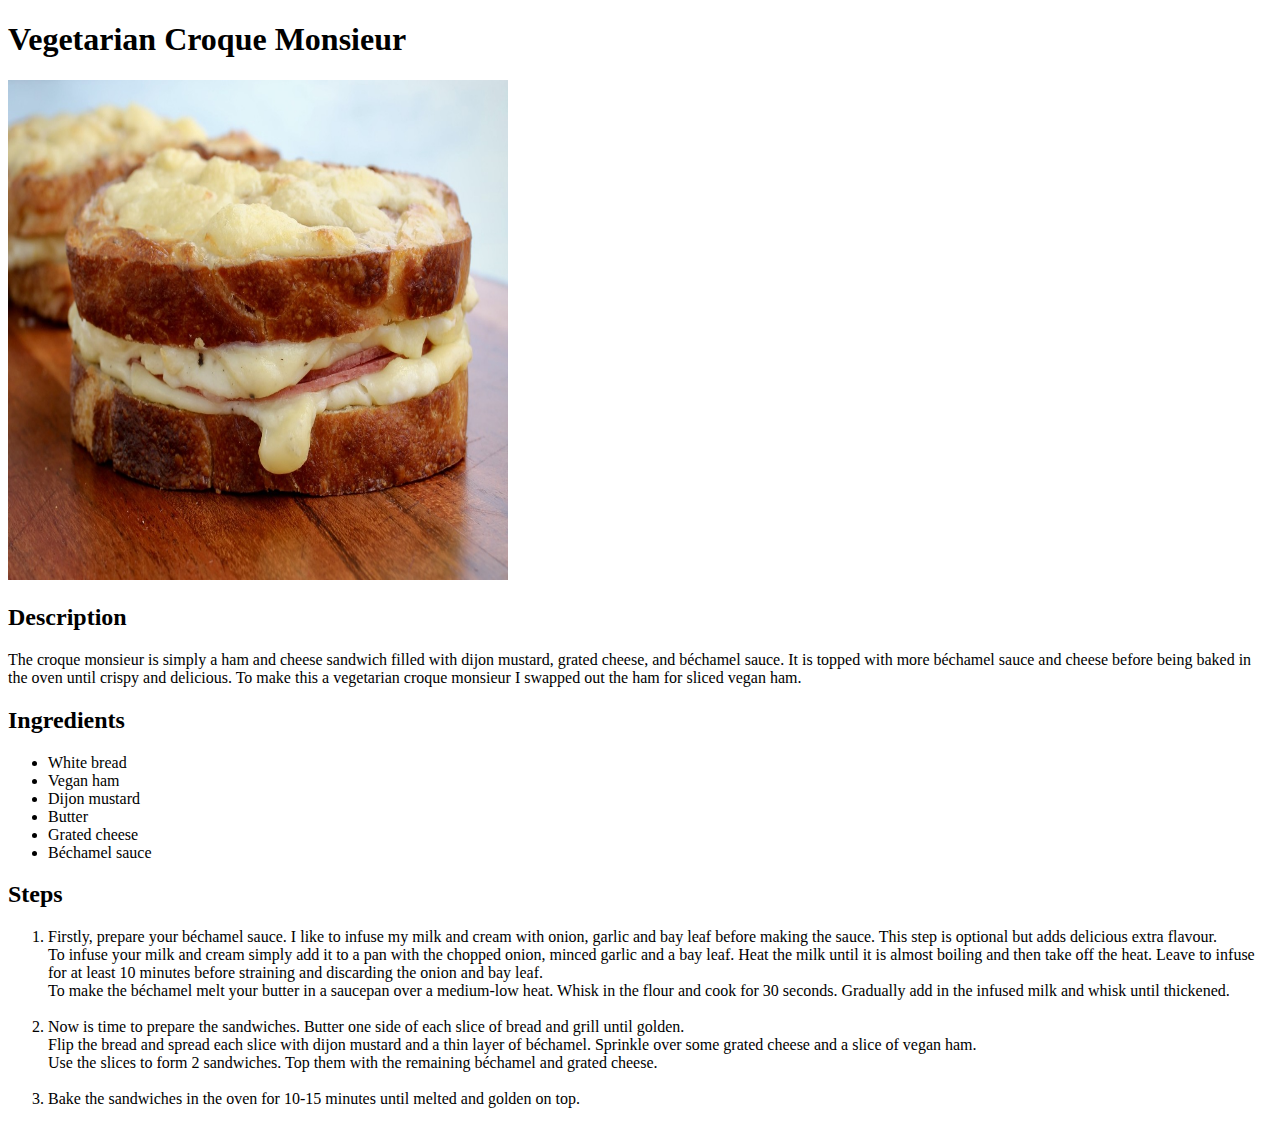
==== recipe/croque-monsieur.html @ bf9670ba "Add croque-monsieur.html" ====
<!DOCTYPE html>
<html lang="en">
  <head>
    <meta charset="UTF-8" />
    <meta name="viewport" content="width=device-width, initial-scale=1.0" />
    <title>Odin Recipes</title>
  </head>
  <body>
    <h1>Vegetarian Croque Monsieur</h1>
    <img
      src="../images/croque-monsieur.jpeg"
      alt="A tasty-looking croque-monsieur on a wooden table"
      height="500"
      width="500"
    />
    <h2>Description</h2>
    <p>
      The croque monsieur is simply a ham and cheese sandwich filled with dijon
      mustard, grated cheese, and béchamel sauce. It is topped with more
      béchamel sauce and cheese before being baked in the oven until crispy and
      delicious. To make this a vegetarian croque monsieur I swapped out the ham
      for sliced vegan ham.
    </p>
    <h2>Ingredients</h2>
    <ul>
      <li>White bread</li>
      <li>Vegan ham</li>
      <li>Dijon mustard</li>
      <li>Butter</li>
      <li>Grated cheese</li>
      <li>Béchamel sauce</li>
    </ul>
    <h2>Steps</h2>
    <ol>
      <li>
        Firstly, prepare your béchamel sauce. I like to infuse my milk and cream
        with onion, garlic and bay leaf before making the sauce. This step is
        optional but adds delicious extra flavour.
        <br />
        To infuse your milk and cream simply add it to a pan with the chopped
        onion, minced garlic and a bay leaf. Heat the milk until it is almost
        boiling and then take off the heat. Leave to infuse for at least 10
        minutes before straining and discarding the onion and bay leaf.
        <br />
        To make the béchamel melt your butter in a saucepan over a medium-low
        heat. Whisk in the flour and cook for 30 seconds. Gradually add in the
        infused milk and whisk until thickened.
      </li>
      <br />
      <li>
        Now is time to prepare the sandwiches. Butter one side of each slice of
        bread and grill until golden. <br />

        Flip the bread and spread each slice with dijon mustard and a thin layer
        of béchamel. Sprinkle over some grated cheese and a slice of vegan ham.
        <br />
        Use the slices to form 2 sandwiches. Top them with the remaining
        béchamel and grated cheese.
      </li>
      <br />
      <li>
        Bake the sandwiches in the oven for 10-15 minutes until melted and
        golden on top.
      </li>
    </ol>
  </body>
</html>
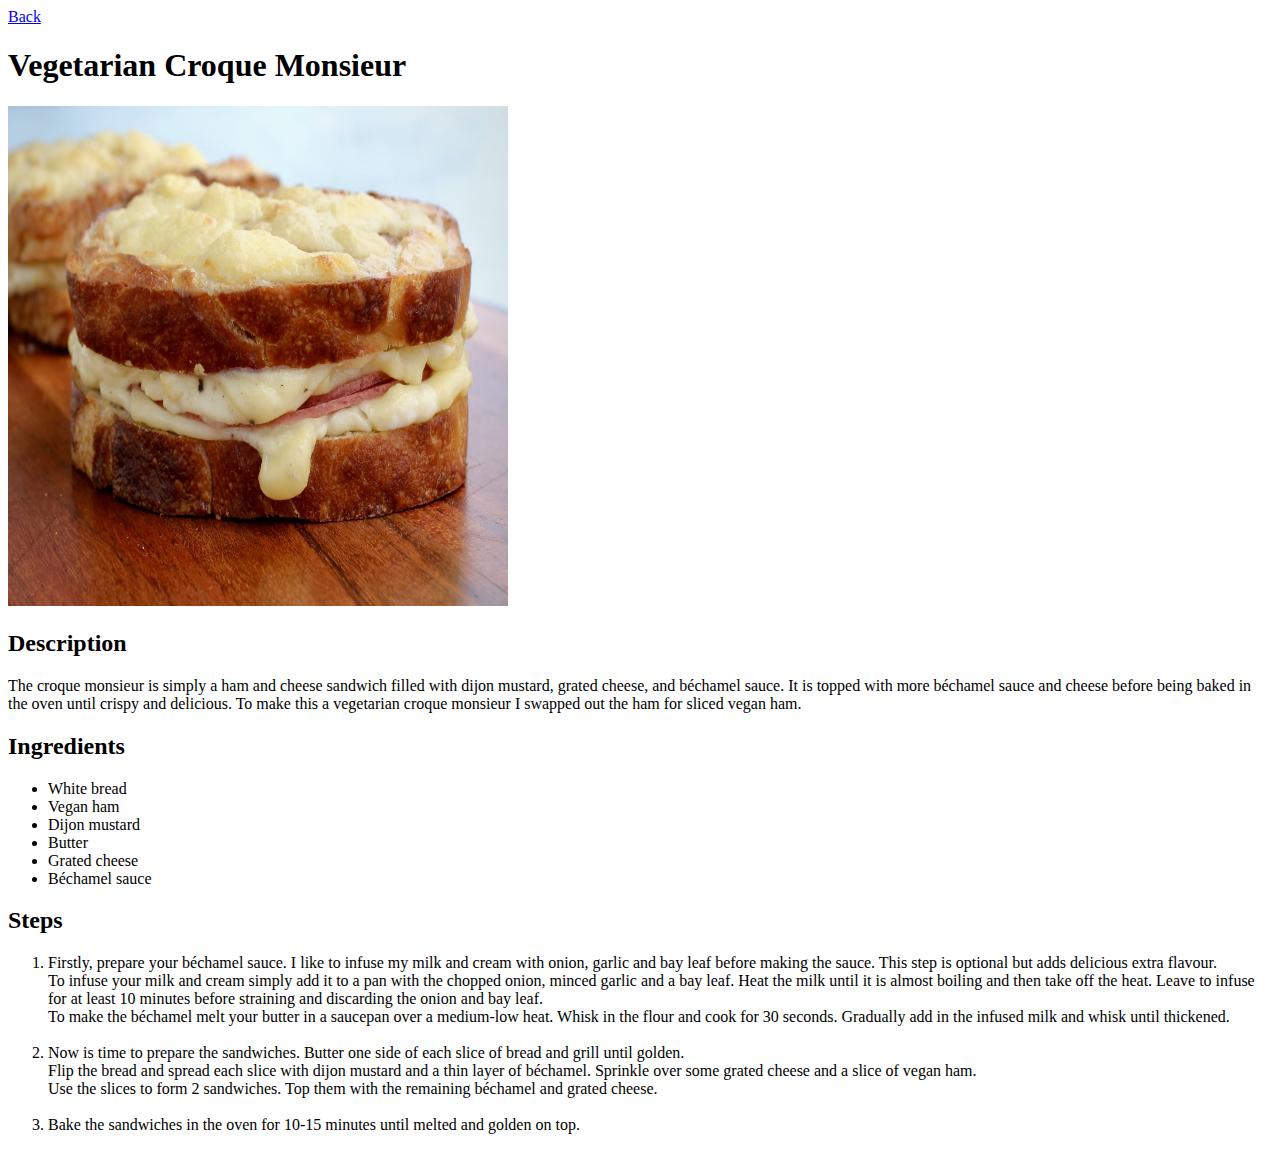
==== commit a17b25c2: "Add back link to index.html on croque, lasagna and pizza.html" ====
--- a/recipe/croque-monsieur.html
+++ b/recipe/croque-monsieur.html
@@ -6,6 +6,7 @@
     <title>Odin Recipes</title>
   </head>
   <body>
+    <a href="../index.html">Back</a>
     <h1>Vegetarian Croque Monsieur</h1>
     <img
       src="../images/croque-monsieur.jpeg"
